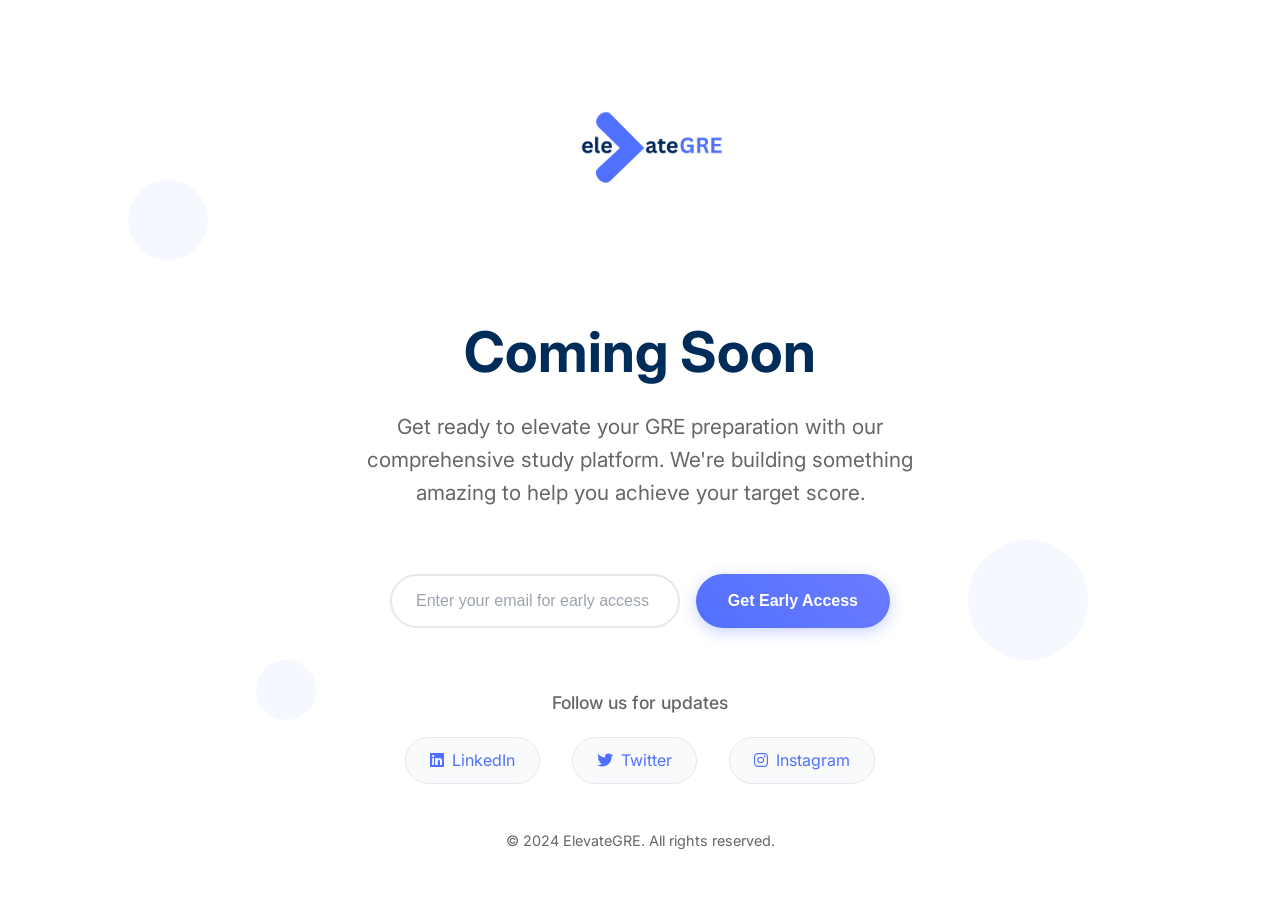
==== index.html @ 0b9acc1d "Add ElevateGRE Email Collection project files including Google Apps Script, HTML interface, and medi" ====
<!DOCTYPE html>
<html lang="en">
<head>
    <meta charset="UTF-8">
    <meta name="viewport" content="width=device-width, initial-scale=1.0">
    <title>ElevateGRE - Coming Soon</title>
    <link href="https://fonts.googleapis.com/css2?family=Inter:wght@300;400;500;600;700&display=swap" rel="stylesheet">
    <link rel="stylesheet" href="https://cdnjs.cloudflare.com/ajax/libs/font-awesome/6.0.0/css/all.min.css">
    <style>
        * {
            margin: 0;
            padding: 0;
            box-sizing: border-box;
        }

        body {
            font-family: 'Inter', sans-serif;
            background: #ffffff;
            min-height: 100vh;
            display: flex;
            align-items: center;
            justify-content: center;
            color: #333333;
            overflow-x: hidden;
        }

        .container {
            max-width: 1200px;
            width: 100%;
            padding: 2rem;
            text-align: center;
            position: relative;
        }

        .logo-section {
            margin-bottom: 3rem;
        }

        .logo {
            max-width: 200px;
            height: auto;
            margin-bottom: 1rem;
        }

        .main-content {
            margin-bottom: 4rem;
        }

        .coming-soon-title {
            font-size: 3.5rem;
            font-weight: 700;
            margin-bottom: 1.5rem;
            color: #002c5a;
            line-height: 1.2;
        }

        .subtitle {
            font-size: 1.3rem;
            font-weight: 400;
            margin-bottom: 2rem;
            color: #666666;
            max-width: 600px;
            margin-left: auto;
            margin-right: auto;
            line-height: 1.6;
        }

        .email-section {
            margin-bottom: 4rem;
        }

        .email-form {
            display: flex;
            max-width: 500px;
            margin: 0 auto 2rem;
            gap: 1rem;
            flex-wrap: wrap;
            justify-content: center;
        }

        .email-input {
            flex: 1;
            min-width: 280px;
            padding: 1rem 1.5rem;
            border: 2px solid #e5e7eb;
            border-radius: 50px;
            background: #ffffff;
            color: #333333;
            font-size: 1rem;
            transition: all 0.3s ease;
        }

        .email-input::placeholder {
            color: #9ca3af;
        }

        .email-input:focus {
            outline: none;
            border-color: #5170ff;
            box-shadow: 0 0 0 3px rgba(81, 112, 255, 0.1);
        }

        .subscribe-btn {
            padding: 1rem 2rem;
            background: linear-gradient(45deg, #5170ff, #6b7cff);
            border: none;
            border-radius: 50px;
            color: white;
            font-size: 1rem;
            font-weight: 600;
            cursor: pointer;
            transition: all 0.3s ease;
            white-space: nowrap;
            box-shadow: 0 4px 15px rgba(81, 112, 255, 0.3);
        }

        .subscribe-btn:hover {
            transform: translateY(-2px);
            box-shadow: 0 6px 20px rgba(81, 112, 255, 0.4);
        }

        .success-message {
            display: none;
            color: #4ade80;
            font-weight: 500;
            margin-top: 1rem;
        }

        .social-section {
            margin-bottom: 3rem;
        }

        .social-title {
            font-size: 1.1rem;
            font-weight: 500;
            margin-bottom: 1.5rem;
            color: #666666;
        }

        .social-links {
            display: flex;
            justify-content: center;
            gap: 2rem;
            flex-wrap: wrap;
        }

        .social-link {
            display: flex;
            align-items: center;
            gap: 0.5rem;
            padding: 0.8rem 1.5rem;
            background: #f8fafc;
            border-radius: 50px;
            color: #5170ff;
            text-decoration: none;
            transition: all 0.3s ease;
            border: 1px solid #e5e7eb;
        }

        .social-link:hover {
            background: #5170ff;
            color: white;
            transform: translateY(-2px);
            box-shadow: 0 4px 15px rgba(81, 112, 255, 0.3);
        }

        .footer {
            color: #666666;
            font-size: 0.9rem;
        }

        .floating-elements {
            position: absolute;
            top: 0;
            left: 0;
            width: 100%;
            height: 100%;
            pointer-events: none;
            overflow: hidden;
        }

        .floating-circle {
            position: absolute;
            border-radius: 50%;
            background: rgba(81, 112, 255, 0.05);
            animation: float 6s ease-in-out infinite;
        }

        .floating-circle:nth-child(1) {
            width: 80px;
            height: 80px;
            top: 20%;
            left: 10%;
            animation-delay: 0s;
        }

        .floating-circle:nth-child(2) {
            width: 120px;
            height: 120px;
            top: 60%;
            right: 15%;
            animation-delay: 2s;
        }

        .floating-circle:nth-child(3) {
            width: 60px;
            height: 60px;
            bottom: 20%;
            left: 20%;
            animation-delay: 4s;
        }

        @keyframes float {
            0%, 100% {
                transform: translateY(0px) rotate(0deg);
            }
            50% {
                transform: translateY(-20px) rotate(180deg);
            }
        }

        @media (max-width: 768px) {
            .coming-soon-title {
                font-size: 2.5rem;
            }
            
            .subtitle {
                font-size: 1.1rem;
            }
            
            .email-form {
                flex-direction: column;
                align-items: center;
            }
            
            .email-input {
                min-width: 100%;
            }
            
            .social-links {
                gap: 1rem;
            }
            
            .container {
                padding: 1rem;
            }
        }

        @media (max-width: 480px) {
            .coming-soon-title {
                font-size: 2rem;
            }
            
            .subtitle {
                font-size: 1rem;
            }
        }
    </style>
</head>
<body>
    <div class="floating-elements">
        <div class="floating-circle"></div>
        <div class="floating-circle"></div>
        <div class="floating-circle"></div>
    </div>

    <div class="container">
        <div class="logo-section">
            <img src="media/logo_with_name.png" alt="ElevateGRE Logo" class="logo">
        </div>

        <div class="main-content">
            <h1 class="coming-soon-title">Coming Soon</h1>
            <p class="subtitle">
                Get ready to elevate your GRE preparation with our comprehensive study platform. 
                We're building something amazing to help you achieve your target score.
            </p>
        </div>

        <div class="email-section">
            <form class="email-form" id="emailForm">
                <input 
                    type="email" 
                    class="email-input" 
                    placeholder="Enter your email for early access"
                    required
                    id="emailInput"
                >
                <button type="submit" class="subscribe-btn">
                    Get Early Access
                </button>
            </form>
            <div class="success-message" id="successMessage">
                <i class="fas fa-check-circle"></i> Thank you! We'll notify you when we launch.
            </div>
        </div>

        <div class="social-section">
            <h3 class="social-title">Follow us for updates</h3>
            <div class="social-links">
                <a href="https://linkedin.com/company/elevate-gre/" class="social-link" target="_blank" rel="noopener noreferrer">
                    <i class="fab fa-linkedin"></i>
                    <span>LinkedIn</span>
                </a>
                <a href="https://twitter.com/elevategre" class="social-link" target="_blank" rel="noopener noreferrer">
                    <i class="fab fa-twitter"></i>
                    <span>Twitter</span>
                </a>
                <a href="https://instagram.com/elevate_gre" class="social-link" target="_blank" rel="noopener noreferrer">
                    <i class="fab fa-instagram"></i>
                    <span>Instagram</span>
                </a>
            </div>
        </div>

        <div class="footer">
            <p>&copy; 2024 ElevateGRE. All rights reserved.</p>
        </div>
    </div>

    <script>
        document.getElementById('emailForm').addEventListener('submit', function(e) {
            e.preventDefault();
            
            const email = document.getElementById('emailInput').value;
            const successMessage = document.getElementById('successMessage');
            const submitBtn = document.querySelector('.subscribe-btn');
            
            // Basic email validation
            if (email && email.includes('@')) {
                // Show loading state
                submitBtn.innerHTML = '<i class="fas fa-spinner fa-spin"></i> Subscribing...';
                submitBtn.disabled = true;
                
                // Google Apps Script endpoint - Replace with your actual Apps Script URL
                const scriptURL = 'https://script.google.com/macros/s/AKfycbw17CR69hm7m8slVAiXTNQA00CiCO_mK-dCwRMcRXS-LLwhol5DbnVlaRzAu1JUa8ma/exec';
                
                // Prepare form data
                const formData = new FormData();
                formData.append('email', email);
                formData.append('timestamp', new Date().toISOString());
                
                // Send to Google Apps Script
                fetch(scriptURL, {
                    method: 'POST',
                    body: formData
                })
                .then(response => {
                    if (response.ok) {
                        successMessage.style.display = 'block';
                        document.getElementById('emailInput').value = '';
                        
                        // Hide success message after 5 seconds
                        setTimeout(() => {
                            successMessage.style.display = 'none';
                        }, 5000);
                    } else {
                        throw new Error('Network response was not ok');
                    }
                })
                .catch(error => {
                    console.error('Error:', error);
                    // Fallback: show success message even if request fails
                    successMessage.style.display = 'block';
                    document.getElementById('emailInput').value = '';
                    
                    setTimeout(() => {
                        successMessage.style.display = 'none';
                    }, 5000);
                })
                .finally(() => {
                    // Reset button state
                    submitBtn.innerHTML = 'Get Early Access';
                    submitBtn.disabled = false;
                });
            } else {
                alert('Please enter a valid email address');
            }
        });

        // Add some interactive effects
        document.addEventListener('mousemove', function(e) {
            const circles = document.querySelectorAll('.floating-circle');
            const x = e.clientX / window.innerWidth;
            const y = e.clientY / window.innerHeight;
            
            circles.forEach((circle, index) => {
                const speed = (index + 1) * 0.5;
                const xPos = (x - 0.5) * speed * 20;
                const yPos = (y - 0.5) * speed * 20;
                circle.style.transform = `translate(${xPos}px, ${yPos}px)`;
            });
        });
    </script>
</body>
</html>
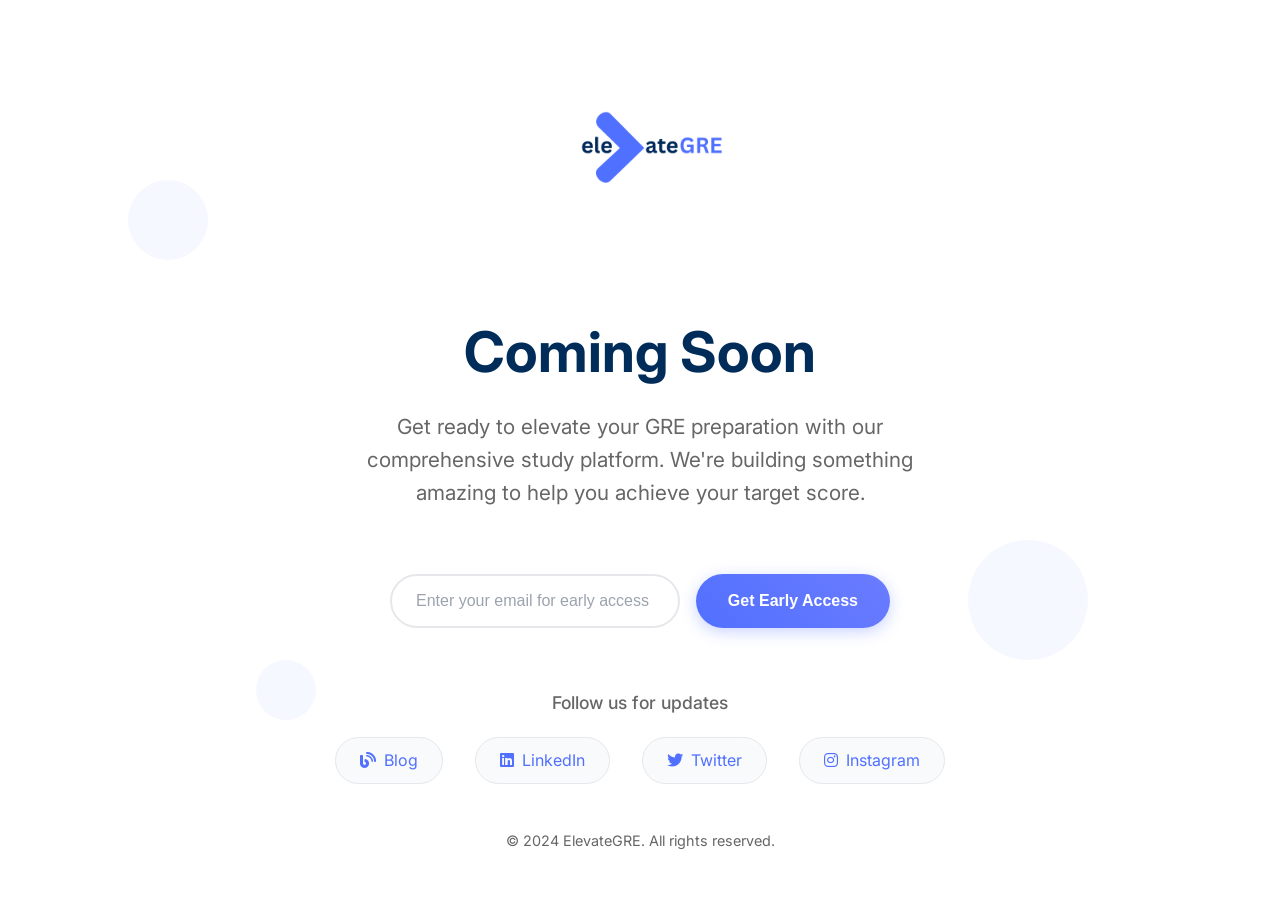
==== commit a218fc00: "Add blog functionality with dedicated blog and individual post pages. Implemented dynamic loading of" ====
--- a/index.html
+++ b/index.html
@@ -298,6 +298,10 @@
         <div class="social-section">
             <h3 class="social-title">Follow us for updates</h3>
             <div class="social-links">
+                <a href="blogs.html" class="social-link">
+                    <i class="fas fa-blog"></i>
+                    <span>Blog</span>
+                </a>
                 <a href="https://linkedin.com/company/elevate-gre/" class="social-link" target="_blank" rel="noopener noreferrer">
                     <i class="fab fa-linkedin"></i>
                     <span>LinkedIn</span>
